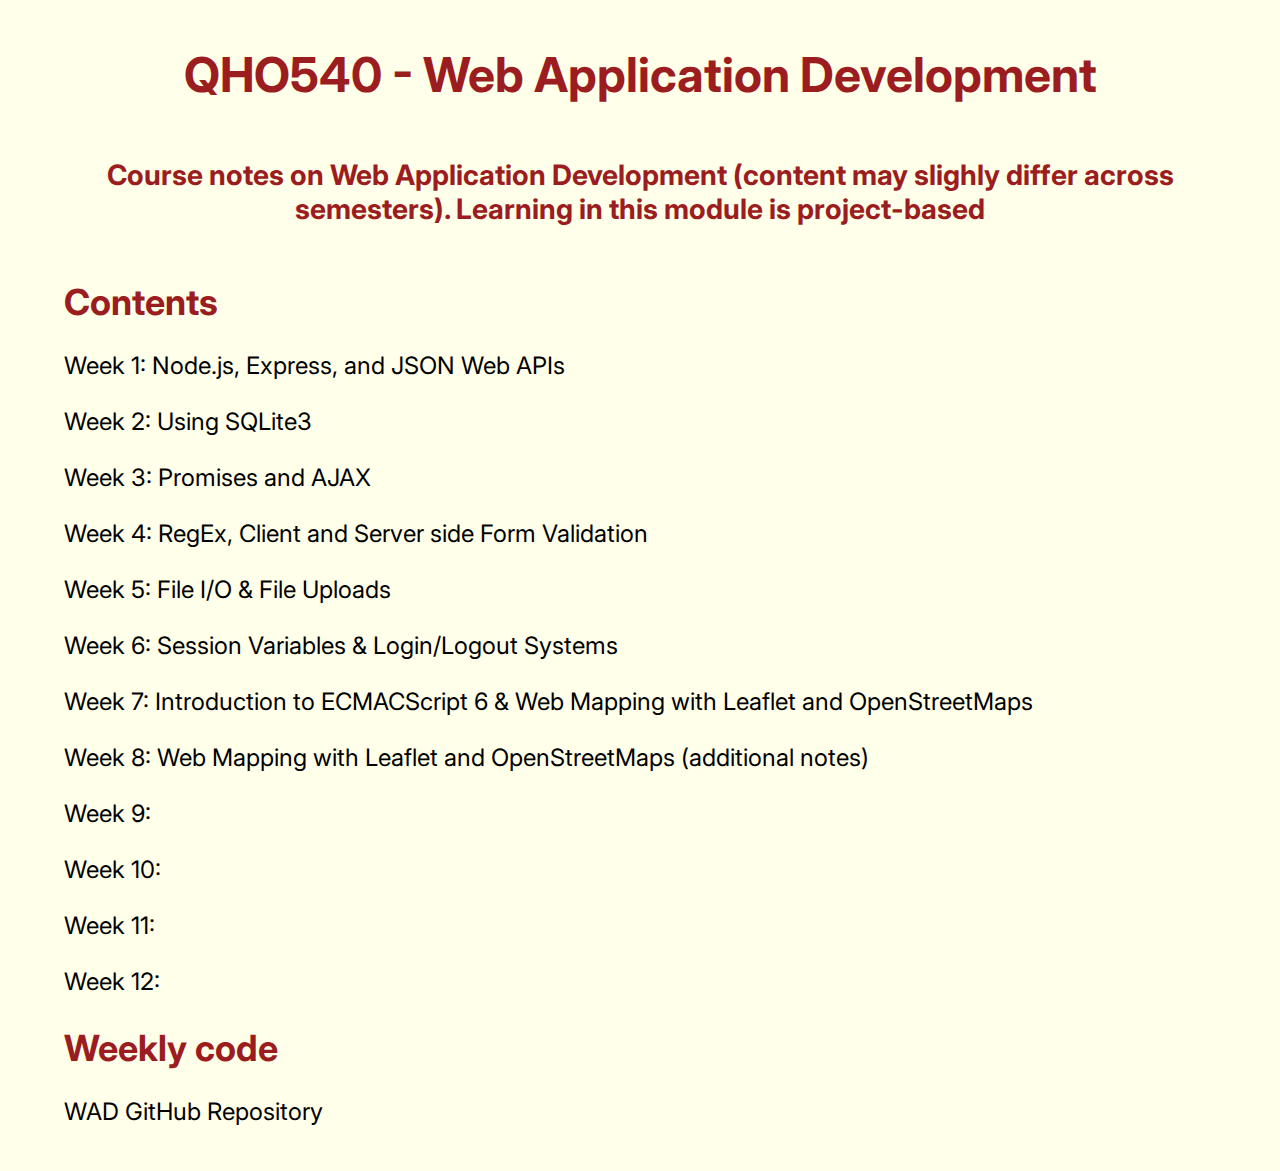
==== QHO540/index.html @ 59b628ff "Initial commit" ====
<!DOCTYPE html>
<html lang="en">
<head>
    <meta charset="UTF-8">
    <meta name="viewport" content="width=device-width, initial-scale=1.0">
    <title>QHO540 - Web Application Development</title>
    <link rel="stylesheet" type="text/css" href="../css/solent_course.css">
    <link rel="shortcut icon" type="image/x-icon" href="../favicon.ico" />
</head>
<body>
    <h1>QHO540 - Web Application Development</h1>
    <h3>
        Course notes on Web Application Development (content may slighly differ across semesters).
        Learning in this module is project-based 
    </h3>

    <h2>Contents</h2>
    <ul>
        <li><a href="#">Week 1:  Node.js, Express, and JSON Web APIs</a></li>
        <li><a href="#">Week 2:  Using SQLite3</a></li>
        <li><a href="#">Week 3:  Promises and AJAX</a></li>
        <li><a href="#">Week 4:  RegEx, Client and Server side Form Validation</a></li>
        <li><a href="#">Week 5:  File I/O & File Uploads</a></li>
        <li><a href="#">Week 6:  Session Variables & Login/Logout Systems</a></li>
        <li><a href="#">Week 7:  Introduction to ECMACScript 6 & Web Mapping with Leaflet and OpenStreetMaps</a></li>
        <li><a href="#">Week 8:  Web Mapping with Leaflet and OpenStreetMaps (additional notes)</a></li>
        <li><a href="#">Week 9:  </a></li>
        <li><a href="#">Week 10: </a></li>
        <li><a href="#">Week 11:</a></li>
        <li><a href="#">Week 12:</a></li>
    </ul>

    <h2>Weekly code</h2>
    <a href="https://github.com/nezumiCodes/Web-App-Development">WAD GitHub Repository</a>
</body>
</html>
---- css/solent_course.css ----
@import url('https://fonts.googleapis.com/css2?family=Inter:wght@100;200;300;400;500;600;700;800;900&family=Montserrat:ital,wght@0,100;0,200;0,300;0,400;0,500;0,600;0,700;1,100;1,200;1,300;1,400;1,500;1,600;1,700&display=swap');

body {
    font-family: 'Inter', 'sans-serif';
    background-color: rgb(255, 255, 234);
    margin: 5vh 5vw;
    font-size: 150%;
}

h1, h3 {
    color: rgb(155, 29, 32);
    text-align: center;
    margin-bottom: 6vh;
}

h2 {
    color: rgb(155, 29, 32);
    margin-bottom: 3vh;
}

ul {
    list-style-type: none;
    padding: 0;
}

li {
    margin-bottom: 3vh;
}

a {
    text-decoration: none;
    color: inherit;
    position: relative;
}

a::before {
    content: '';
    position: absolute;
    width: 100%;
    height: 2px;
    border-radius: 4px;
    background-color: rgb(155, 29, 32);
    bottom: 0;
    left: 0;
    transform-origin: right;
    transform: scaleX(0);
    transition: transform .3s ease-in-out;
}

a:hover::before {
    transform-origin: left;
    transform: scaleX(1);
}
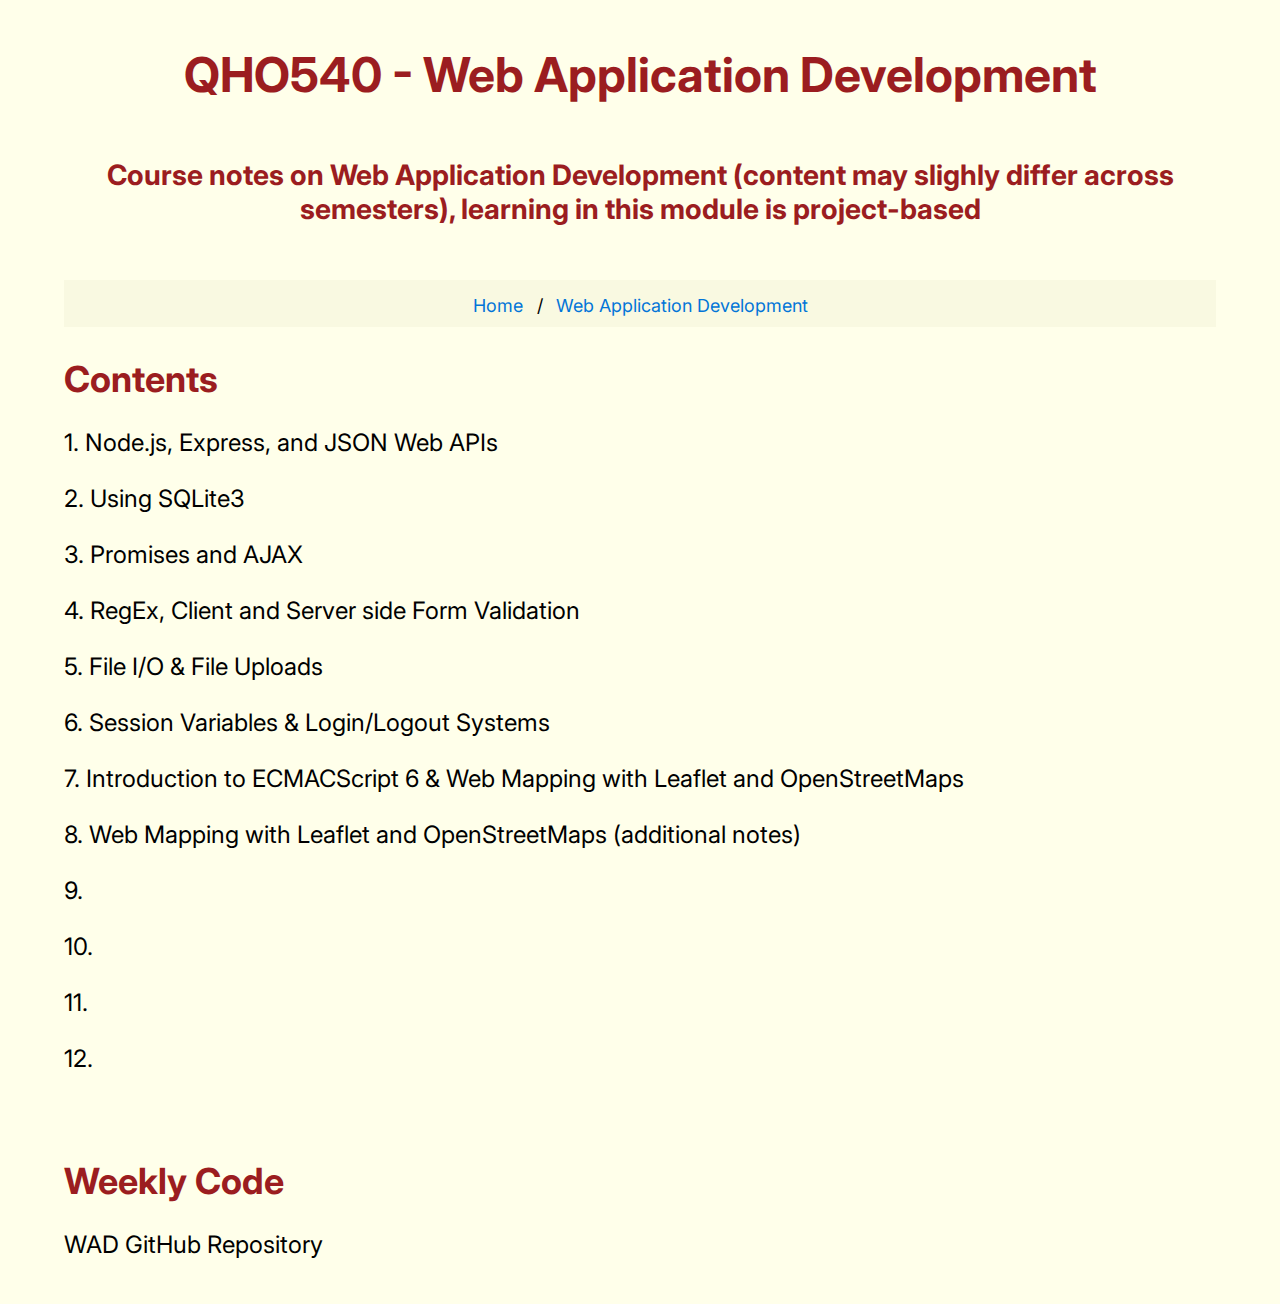
==== commit 698d752f: "Updated QHO540 module" ====
--- a/QHO540/index.html
+++ b/QHO540/index.html
@@ -10,27 +10,32 @@
 <body>
     <h1>QHO540 - Web Application Development</h1>
     <h3>
-        Course notes on Web Application Development (content may slighly differ across semesters).
-        Learning in this module is project-based 
+        Course notes on Web Application Development (content may slighly differ across semesters),
+        learning in this module is project-based
     </h3>
+
+    <ul class="breadcrumb">
+        <li><a href="../index.html">Home</a></li>
+        <li><a href="#">Web Application Development</a></li>
+    </ul>
 
     <h2>Contents</h2>
     <ul>
-        <li><a href="#">Week 1:  Node.js, Express, and JSON Web APIs</a></li>
-        <li><a href="#">Week 2:  Using SQLite3</a></li>
-        <li><a href="#">Week 3:  Promises and AJAX</a></li>
-        <li><a href="#">Week 4:  RegEx, Client and Server side Form Validation</a></li>
-        <li><a href="#">Week 5:  File I/O & File Uploads</a></li>
-        <li><a href="#">Week 6:  Session Variables & Login/Logout Systems</a></li>
-        <li><a href="#">Week 7:  Introduction to ECMACScript 6 & Web Mapping with Leaflet and OpenStreetMaps</a></li>
-        <li><a href="#">Week 8:  Web Mapping with Leaflet and OpenStreetMaps (additional notes)</a></li>
-        <li><a href="#">Week 9:  </a></li>
-        <li><a href="#">Week 10: </a></li>
-        <li><a href="#">Week 11:</a></li>
-        <li><a href="#">Week 12:</a></li>
+        <li><a href="#">1.  Node.js, Express, and JSON Web APIs</a></li>
+        <li><a href="#">2.  Using SQLite3</a></li>
+        <li><a href="#">3.  Promises and AJAX</a></li>
+        <li><a href="#">4.  RegEx, Client and Server side Form Validation</a></li>
+        <li><a href="#">5.  File I/O & File Uploads</a></li>
+        <li><a href="#">6.  Session Variables & Login/Logout Systems</a></li>
+        <li><a href="#">7.  Introduction to ECMACScript 6 & Web Mapping with Leaflet and OpenStreetMaps</a></li>
+        <li><a href="#">8.  Web Mapping with Leaflet and OpenStreetMaps (additional notes)</a></li>
+        <li><a href="#">9.  </a></li>
+        <li><a href="#">10. </a></li>
+        <li><a href="#">11. </a></li>
+        <li><a href="#">12. </a></li>
     </ul>
-
-    <h2>Weekly code</h2>
+    <br>
+    <h2>Weekly Code</h2>
     <a href="https://github.com/nezumiCodes/Web-App-Development">WAD GitHub Repository</a>
 </body>
 </html>--- a/css/solent_course.css
+++ b/css/solent_course.css
@@ -51,3 +51,30 @@
     transform-origin: left;
     transform: scaleX(1);
 }
+
+.breadcrumb {
+    list-style: none;
+    background-color: rgb(249, 249, 225);
+    padding: 1vh 1vw;
+    text-align: center;
+}
+  
+  /* Display list items side by side */
+.breadcrumb li {
+    display: inline;
+    font-size: 18px;
+}
+  
+  /* Add a slash symbol (/) before/behind each list item */
+.breadcrumb li+li:before {
+    padding: 8px;
+    color: black;
+    content: "/\00a0";
+}
+  
+  /* Add a color to all links inside the list */
+.breadcrumb li a {
+    color: #0275d8;
+    text-decoration: none;
+}
+  
